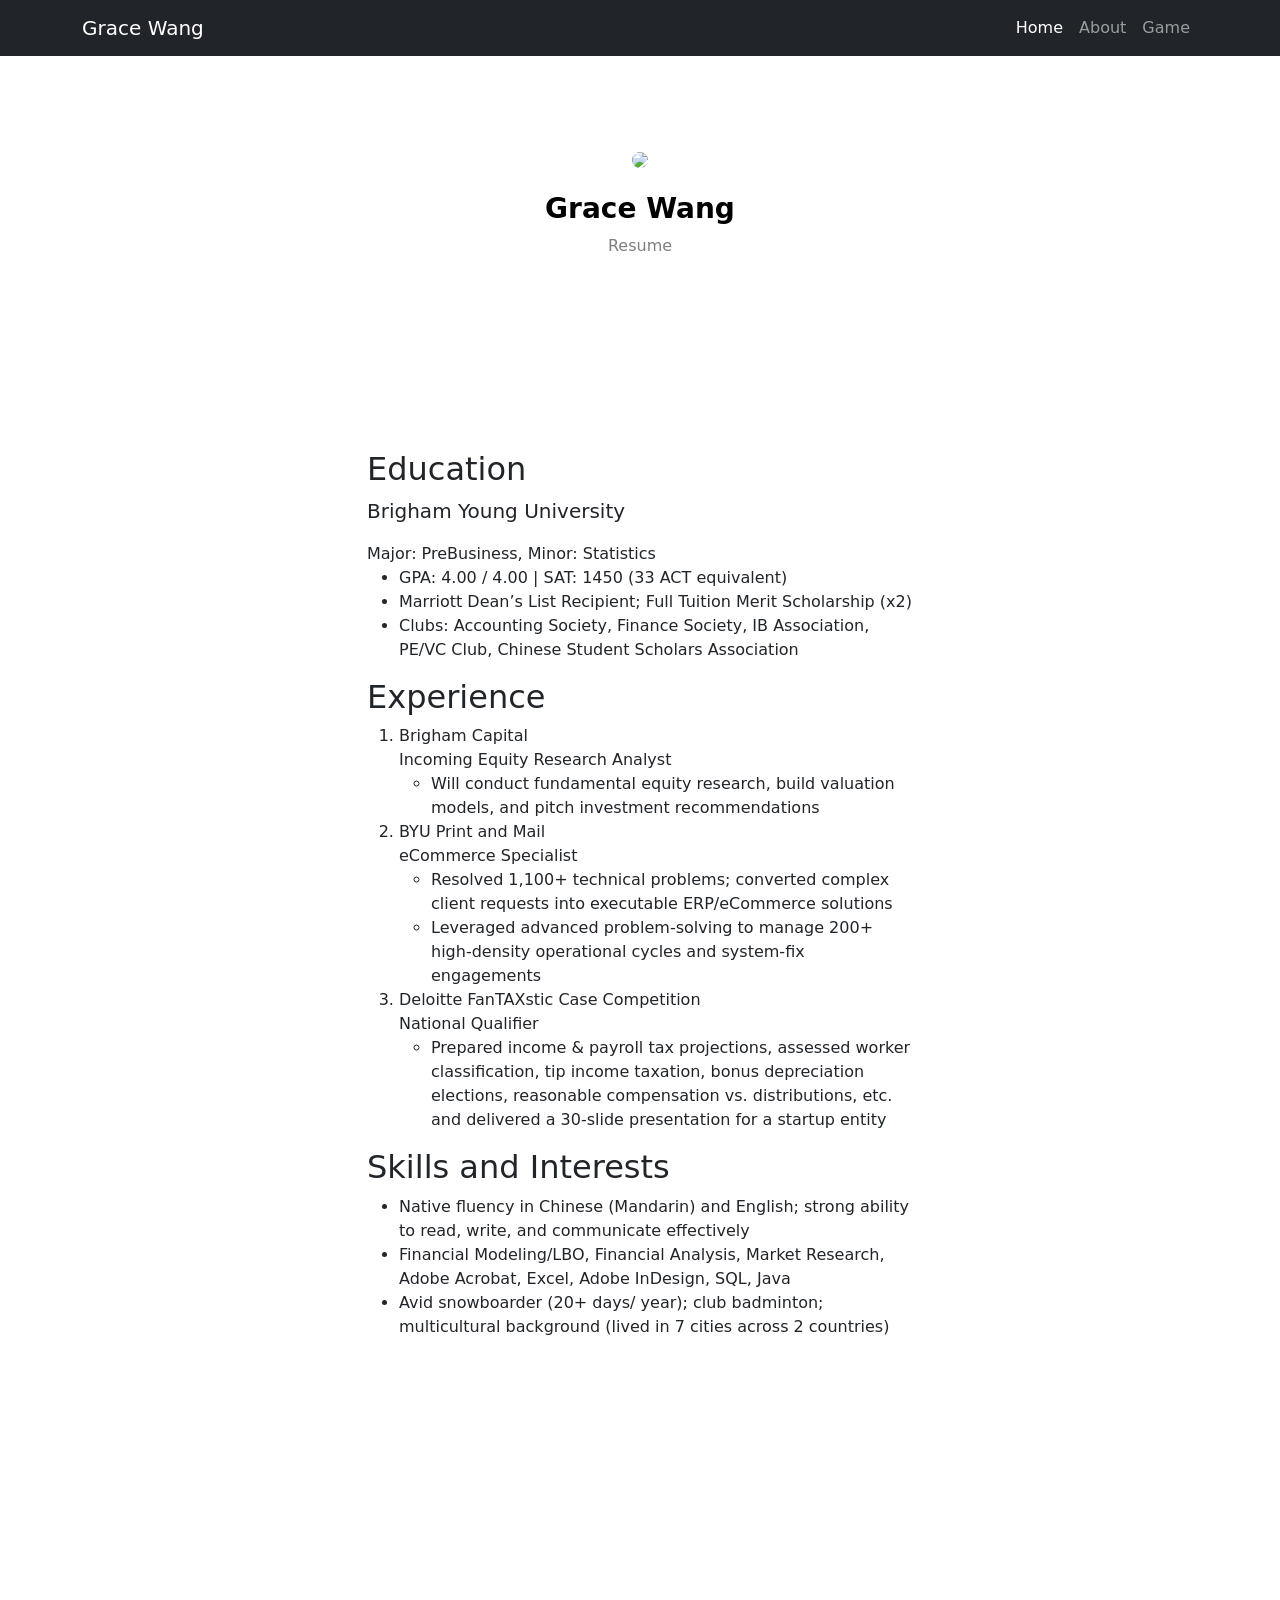
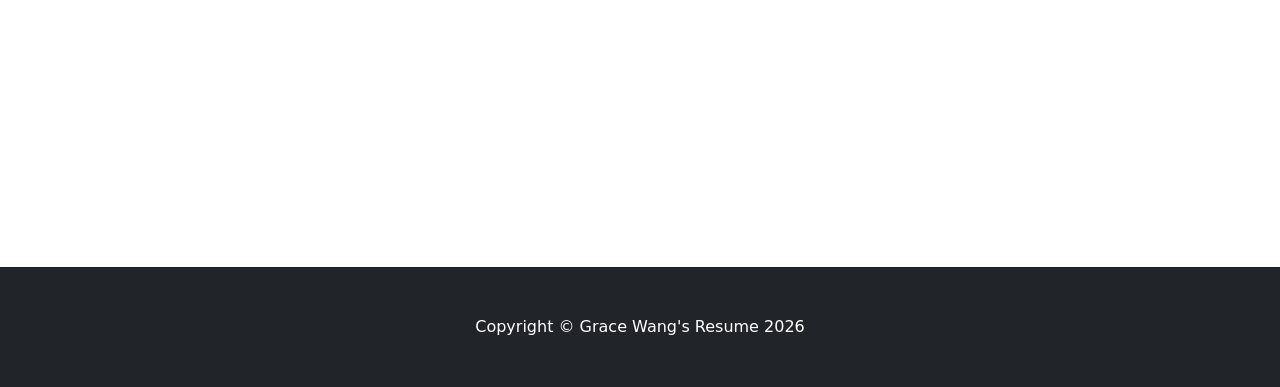
==== index.html @ fd04c764 "Add files via upload" ====
<!DOCTYPE html>
<html lang="en">
    <head>
        <meta charset="utf-8" />
        <meta name="viewport" content="width=device-width, initial-scale=1, shrink-to-fit=no" />
        <meta name="description" content="Grace Wang's Resume" />
        <meta name="author" content="Grace Wang" />
        <title>Grace Wang's Resume</title>
        <!-- Favicon-->
        <link rel="icon" type="image/x-icon" href="assets/favicon.ico" />
        <!-- Core theme CSS (includes Bootstrap)-->
        <link href="css/styles.css" rel="stylesheet" />
    </head>
    <body>
        <!-- Responsive navbar-->
        <nav class="navbar navbar-expand-lg navbar-dark bg-dark">
            <div class="container">
                <a class="navbar-brand" href="#!">Grace Wang</a>
                <button class="navbar-toggler" type="button" data-bs-toggle="collapse" data-bs-target="#navbarSupportedContent" aria-controls="navbarSupportedContent" aria-expanded="false" aria-label="Toggle navigation"><span class="navbar-toggler-icon"></span></button>
                <div class="collapse navbar-collapse" id="navbarSupportedContent">
                    <ul class="navbar-nav ms-auto mb-2 mb-lg-0">
                        <li class="nav-item"><a class="nav-link active" aria-current="page" href="#!">Home</a></li>
                        <li class="nav-item"><a class="nav-link" href="other html/about.html">About</a></li>
                        <li class="nav-item"><a class="nav-link" href="#!">Game</a></li>
                    </ul>
                </div>
            </div>
        </nav>
        <!-- Header - set the background image for the header in the line below-->
        <header class="py-5 bg-image-full" style="background-image: url(https://i.etsystatic.com/20418175/r/il/69f3cf/5953236171/il_600x600.5953236171_7r95.jpg)">
            <div class="text-center my-5">
                <img class="img-fluid rounded-circle mb-4" width = 300px src= "../startbootstrap-full-width-pics-gh-pages/assets/confident, use this.jpeg" />
                <h1 class="text-black fs-3 fw-bolder">Grace Wang</h1>
                <p class="text-black-50 mb-0">Resume</p>
            </div>
        </header>
        <!-- Content section-->
        <section class="py-5">
            <div class="container my-5">
                <div class="row justify-content-center">
                    <div class="col-lg-6">
                        <h2>Education</h2>
                        <p class="lead">Brigham Young University</p>
                        <p class="mb-0">
                            Major: PreBusiness, Minor: Statistics <br>
                            <ul>
                                <li>
                                    GPA: 4.00 / 4.00 | SAT: 1450 (33 ACT equivalent)
                                </li>
                                <li>
                                    Marriott Dean’s List Recipient; Full Tuition Merit Scholarship (x2)
                                </li>
                                <li>
                                    Clubs: Accounting Society, Finance Society, IB Association, PE/VC Club, Chinese Student Scholars Association
                                </li>
                            </ul>
                        </p>
                        <h2>Experience</h2>
                        <ol>
                            <li>
                            Brigham Capital
                           </li>
                                Incoming Equity Research Analyst
                                <ul>
                                    <li>
                                        Will conduct fundamental equity research, build valuation models, and pitch investment recommendations
                                    </li>
                                </ul>
                           <li>
                            BYU Print and Mail
                           </li>
                                eCommerce Specialist
                                <ul>
                                    <li>
                                        Resolved 1,100+ technical problems; converted complex client requests into executable ERP/eCommerce solutions
                                    </li>
                                    <li>
                                        Leveraged advanced problem-solving to manage 200+ high-density operational cycles and system-fix engagements
                                    </li>
                                </ul>
                            <li>
                                Deloitte FanTAXstic Case Competition 
                            </li>
                                National Qualifier
                                <ul>
                                    <li>
                                        Prepared income & payroll tax projections, assessed worker classification, tip income taxation, bonus depreciation elections, reasonable compensation vs. distributions, etc. and delivered a 30-slide presentation for a startup entity
                                    </li>
                                </ul>
                        </ol>
                        <h2>Skills and Interests</h2>
                        <ul>
                            <li>
                                Native fluency in Chinese (Mandarin) and English; strong ability to read, write, and communicate effectively 
                            </li>
                            <li>
                                Financial Modeling/LBO, Financial Analysis, Market Research, Adobe Acrobat, Excel, Adobe InDesign, SQL, Java
                            </li>
                            <li>
                                Avid snowboarder (20+ days/ year); club badminton; multicultural background (lived in 7 cities across 2 countries)
                            </li>
                        </ul>
                        
                        
                    </div>
                </div>
            </div>
        </section>
        <!-- Image element - set the background image for the header in the line below-->
        <div class="py-5 bg-image-full" style="background-image: url('https://source.unsplash.com/4ulffa6qoKA/1200x800')">
            <!-- Put anything you want here! The spacer below with inline CSS is just for demo purposes!-->
            <div style="height: 20rem"></div>
        </div>
        <!-- Footer-->
        <footer class="py-5 bg-dark">
            <div class="container"><p class="m-0 text-center text-white">Copyright &copy; Grace Wang's Resume 2026</p></div>
        </footer>
        <!-- Bootstrap core JS-->
        <script src="https://cdn.jsdelivr.net/npm/bootstrap@5.2.3/dist/js/bootstrap.bundle.min.js"></script>
        <!-- Core theme JS-->
        <script src="js/scripts.js"></script>
    </body>
</html>
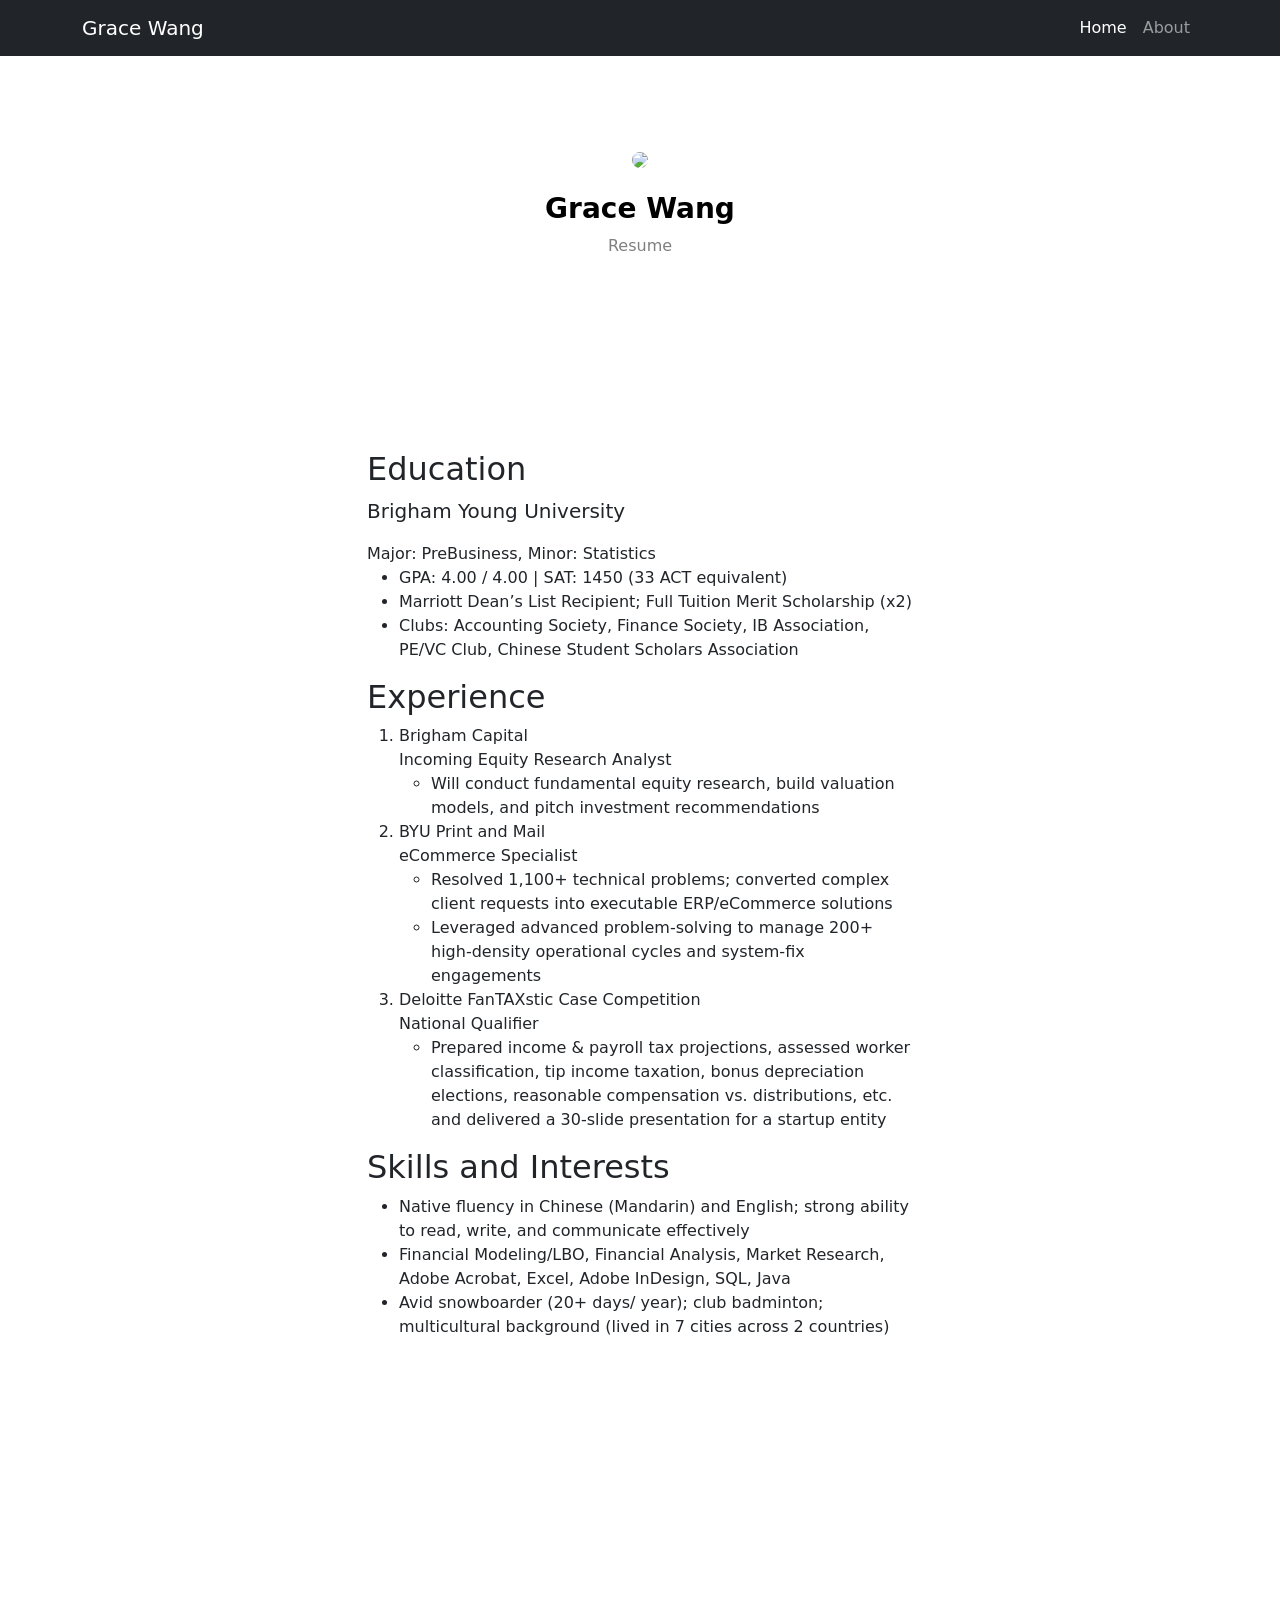
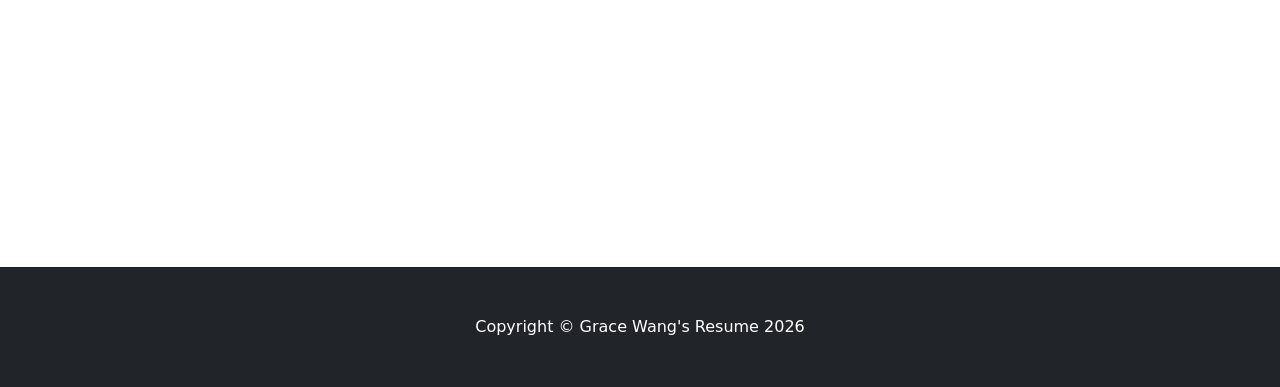
==== commit 9f0c1408: "Add files via upload" ====
--- a/index.html
+++ b/index.html
@@ -21,7 +21,7 @@
                     <ul class="navbar-nav ms-auto mb-2 mb-lg-0">
                         <li class="nav-item"><a class="nav-link active" aria-current="page" href="#!">Home</a></li>
                         <li class="nav-item"><a class="nav-link" href="other html/about.html">About</a></li>
-                        <li class="nav-item"><a class="nav-link" href="#!">Game</a></li>
+                        <!-- <li class="nav-item"><a class="nav-link" href="#!">Game</a></li> -->
                     </ul>
                 </div>
             </div>
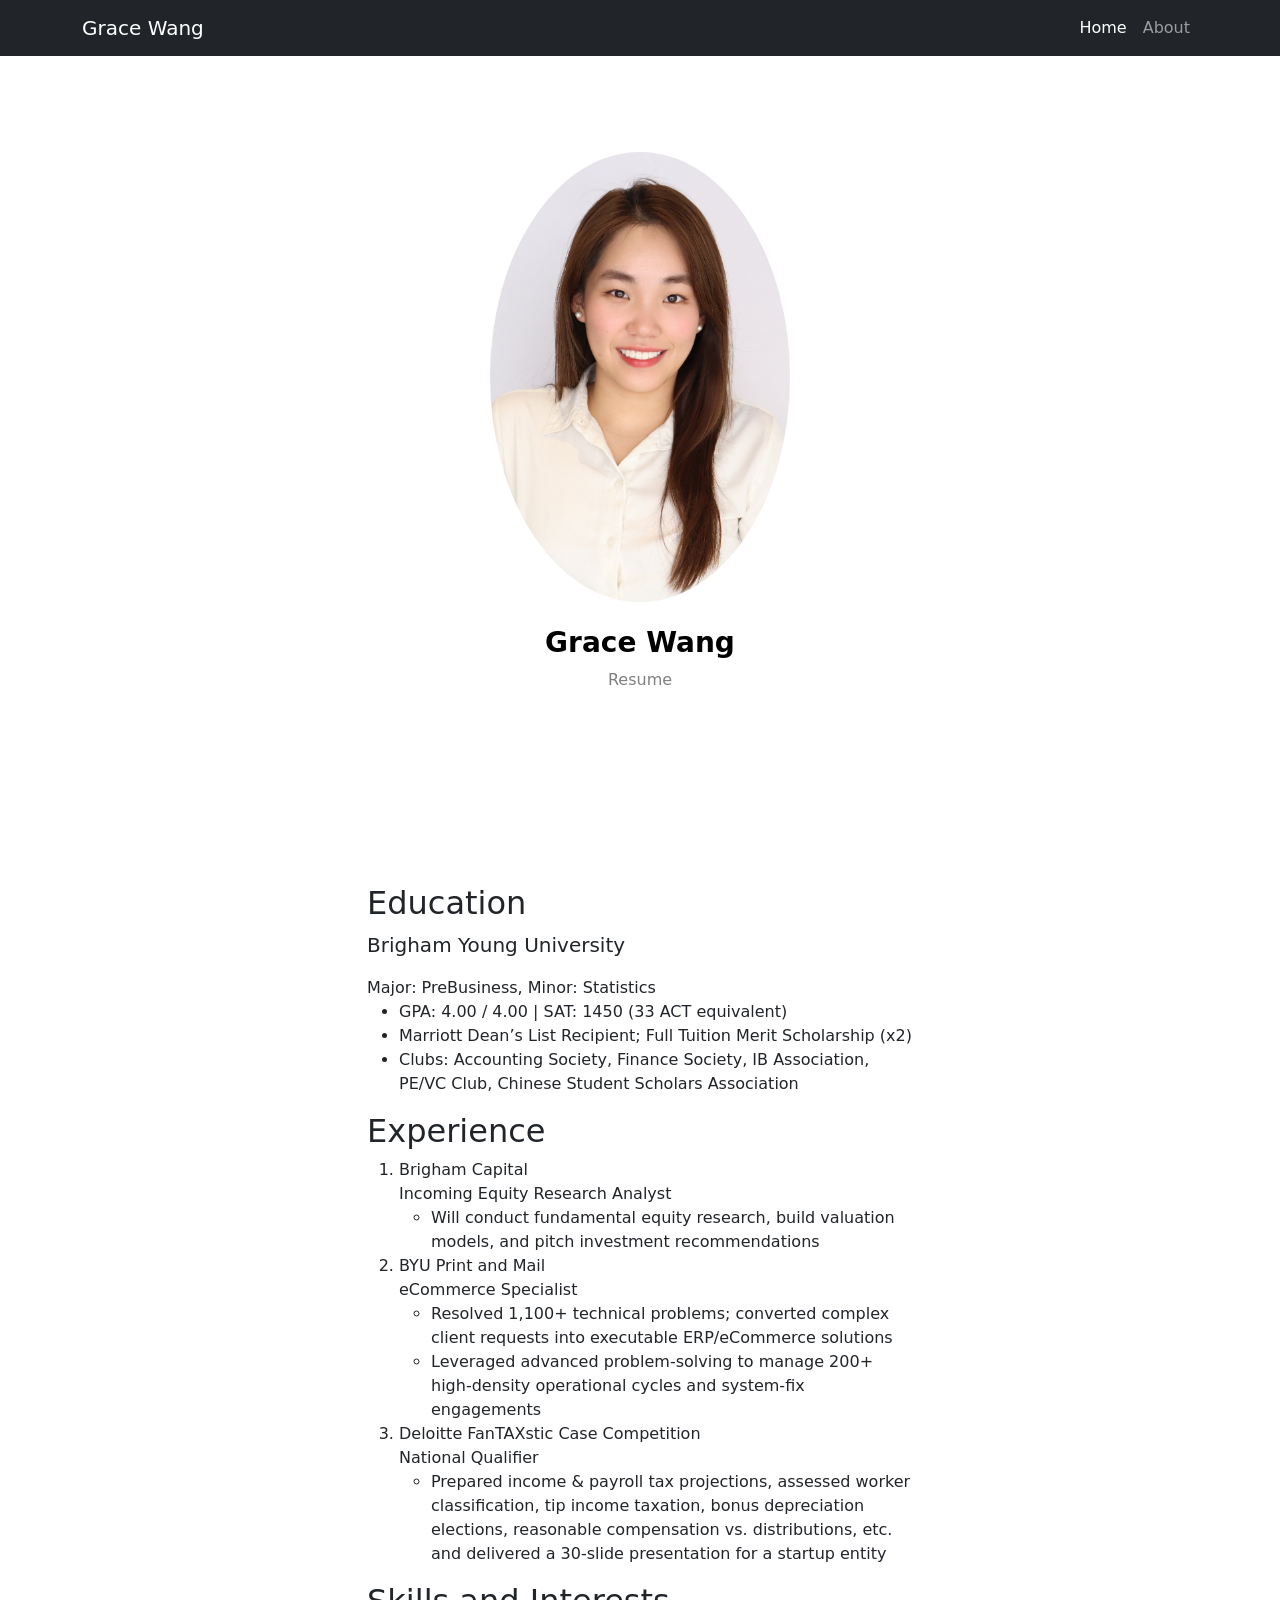
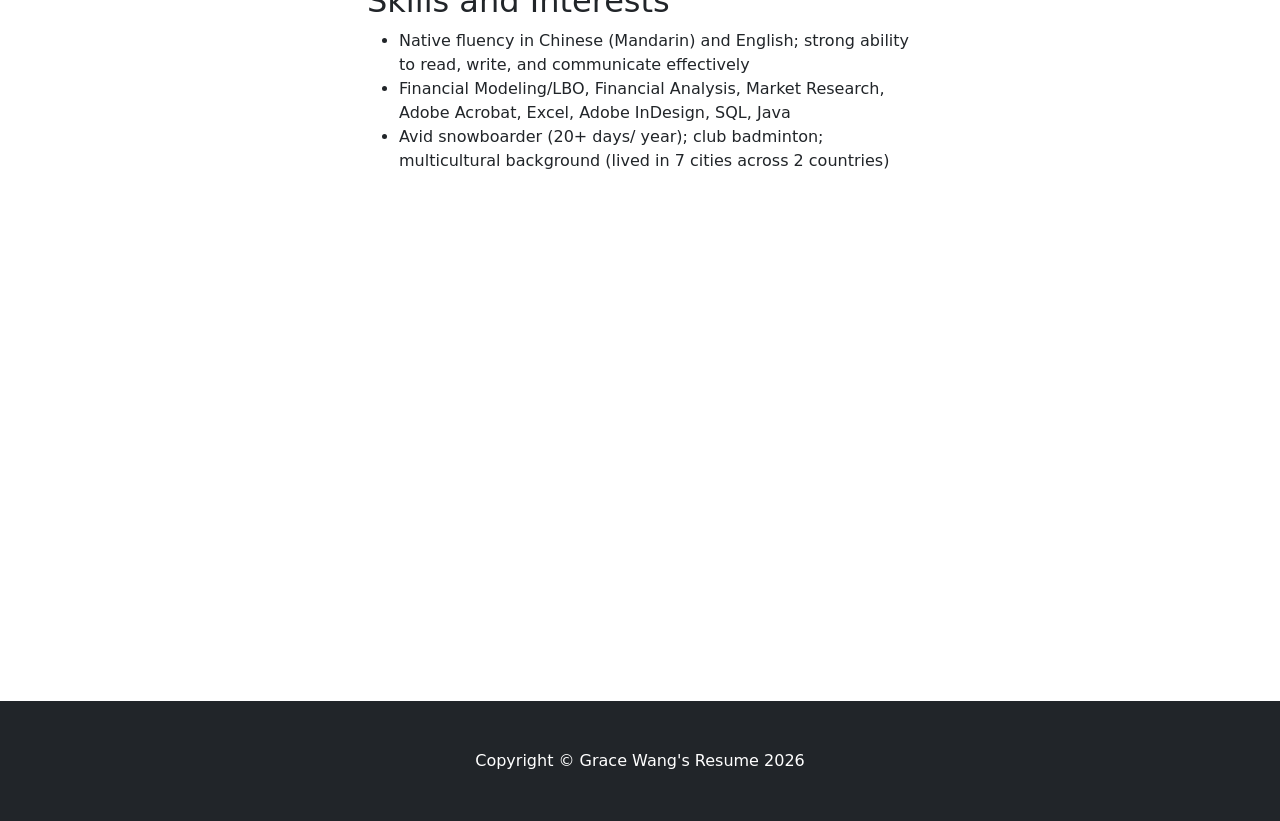
==== commit 0f559bac: "Update index.html change route of image" ====
--- a/index.html
+++ b/index.html
@@ -29,7 +29,7 @@
         <!-- Header - set the background image for the header in the line below-->
         <header class="py-5 bg-image-full" style="background-image: url(https://i.etsystatic.com/20418175/r/il/69f3cf/5953236171/il_600x600.5953236171_7r95.jpg)">
             <div class="text-center my-5">
-                <img class="img-fluid rounded-circle mb-4" width = 300px src= "../startbootstrap-full-width-pics-gh-pages/assets/confident, use this.jpeg" />
+                <img class="img-fluid rounded-circle mb-4" width = 300px src= "assets/confident, use this.jpeg" />
                 <h1 class="text-black fs-3 fw-bolder">Grace Wang</h1>
                 <p class="text-black-50 mb-0">Resume</p>
             </div>
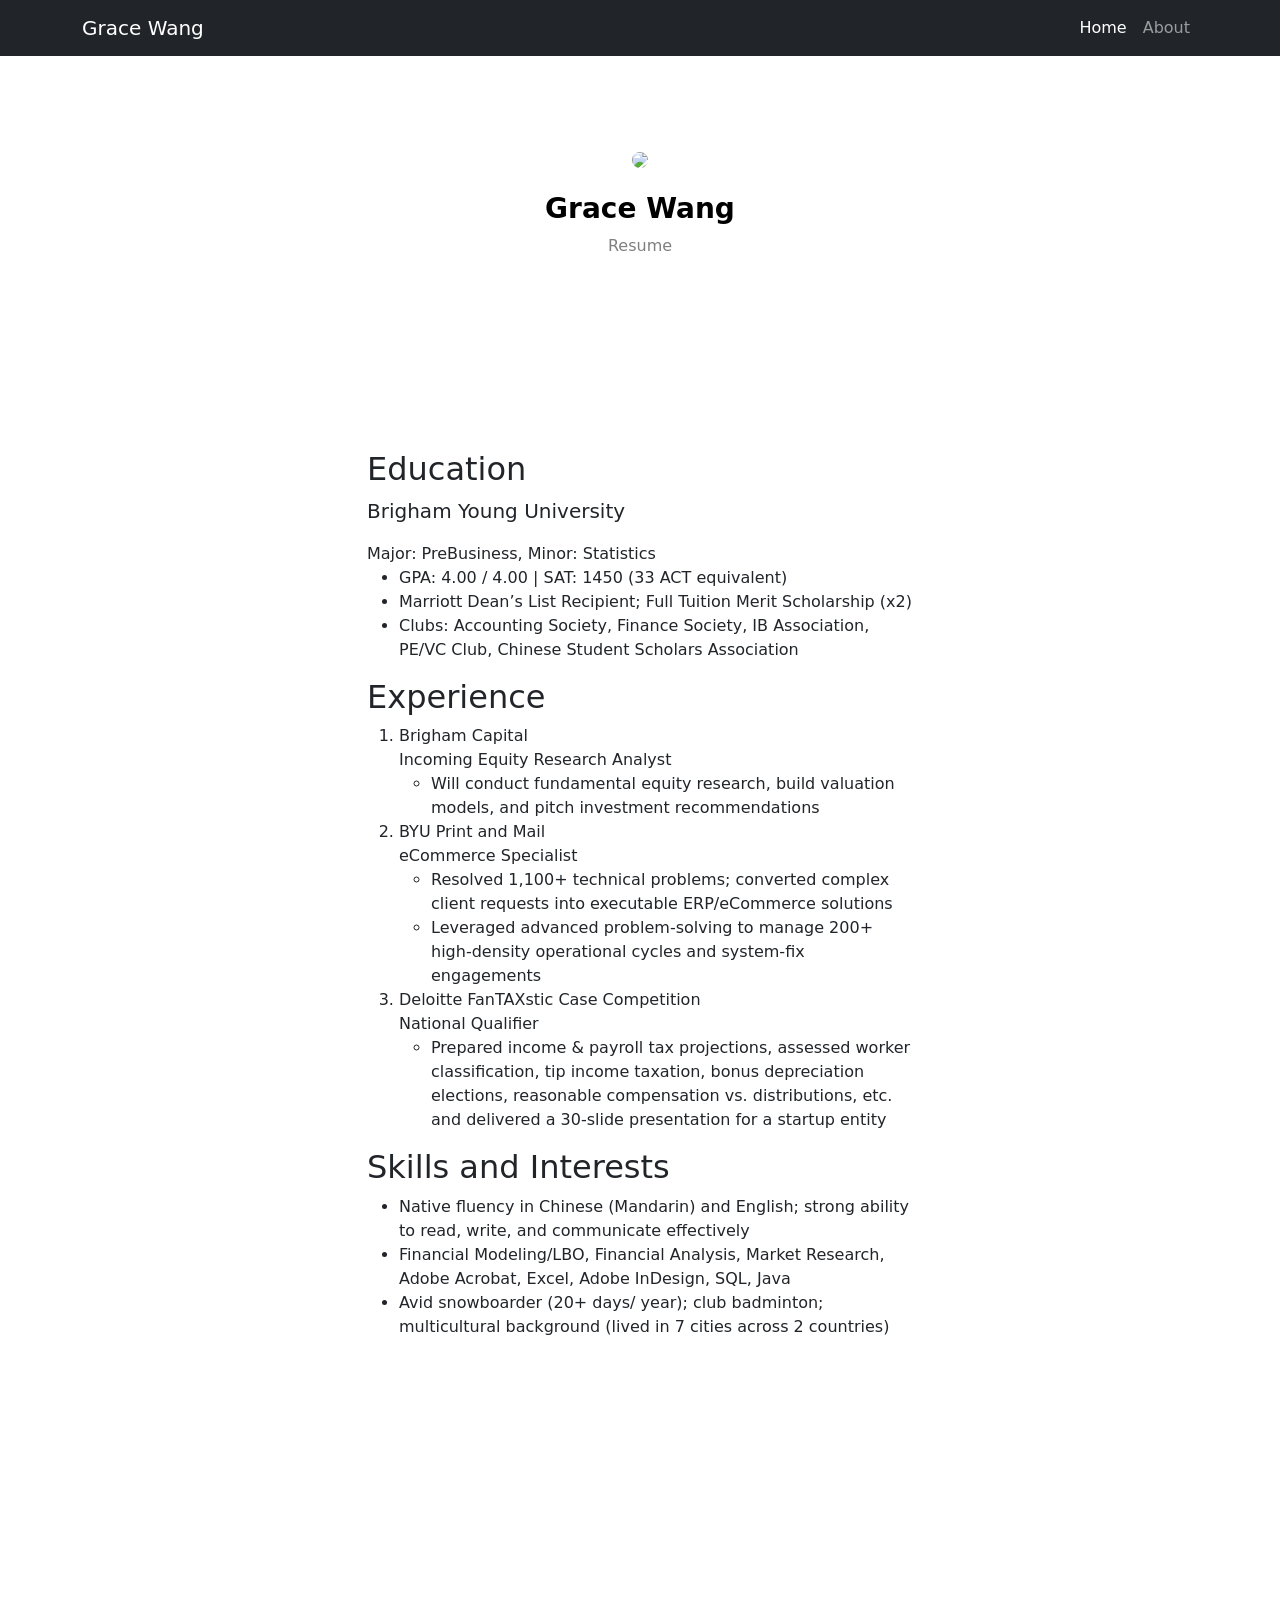
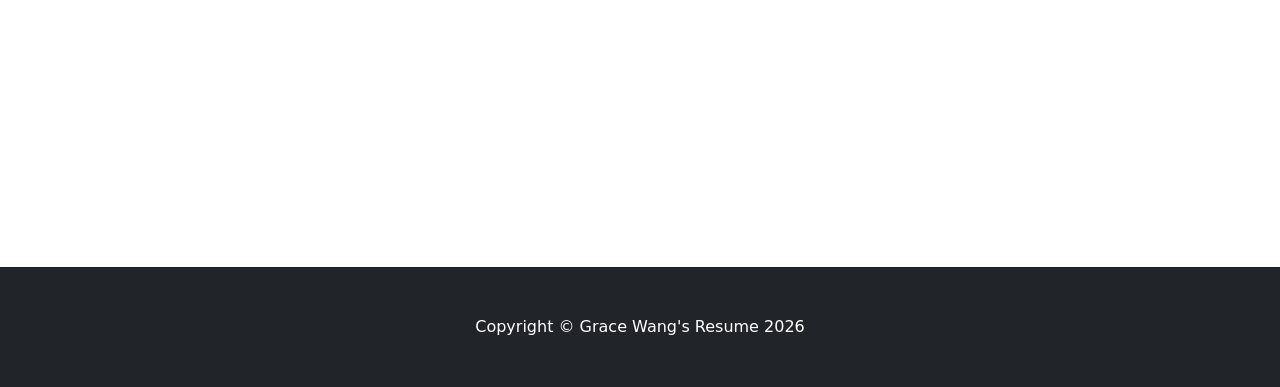
==== commit 36c7ada3: "Update index.html pfp name change" ====
--- a/index.html
+++ b/index.html
@@ -29,7 +29,7 @@
         <!-- Header - set the background image for the header in the line below-->
         <header class="py-5 bg-image-full" style="background-image: url(https://i.etsystatic.com/20418175/r/il/69f3cf/5953236171/il_600x600.5953236171_7r95.jpg)">
             <div class="text-center my-5">
-                <img class="img-fluid rounded-circle mb-4" width = 300px src= "assets/confident, use this.jpeg" />
+                <img class="img-fluid rounded-circle mb-4" width = 300px src= "assets/pfp.jpeg" />
                 <h1 class="text-black fs-3 fw-bolder">Grace Wang</h1>
                 <p class="text-black-50 mb-0">Resume</p>
             </div>
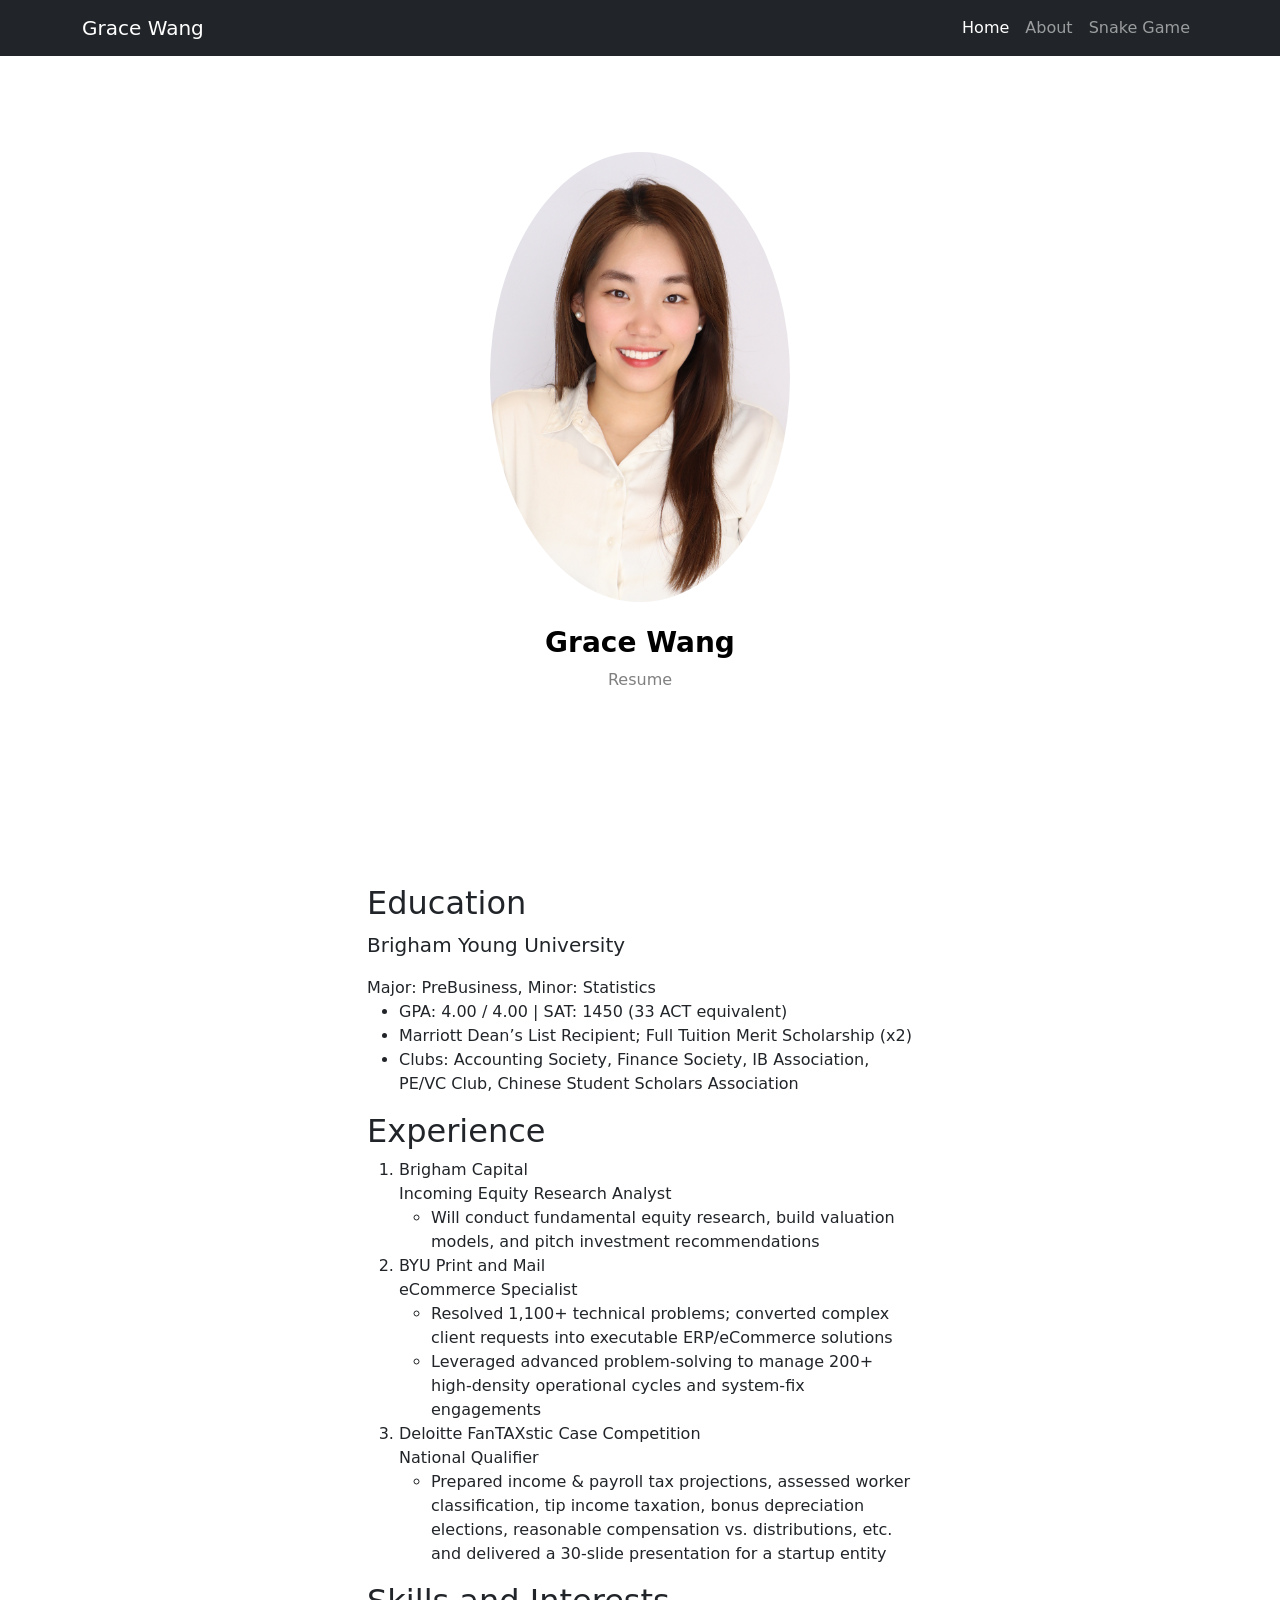
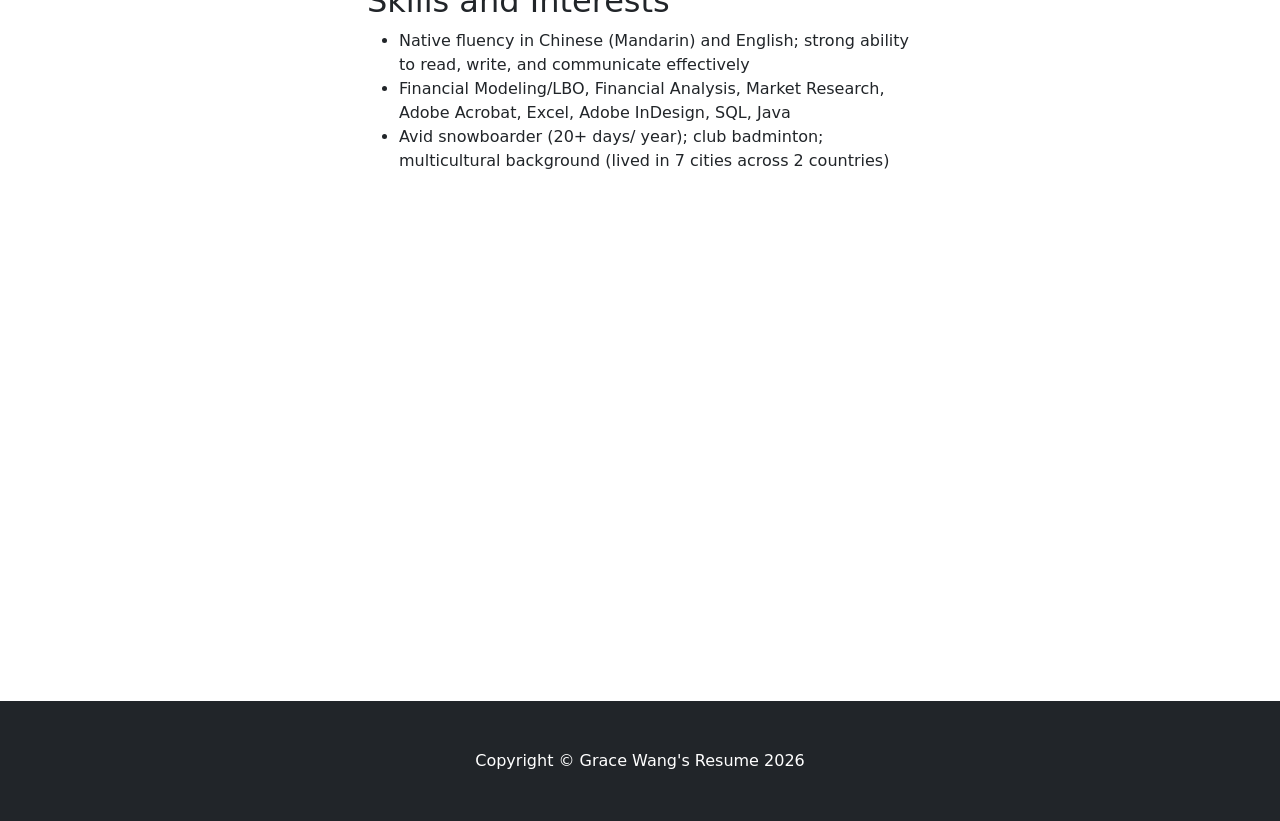
==== commit 03945619: "Update index.html add snake game" ====
--- a/index.html
+++ b/index.html
@@ -19,9 +19,10 @@
                 <button class="navbar-toggler" type="button" data-bs-toggle="collapse" data-bs-target="#navbarSupportedContent" aria-controls="navbarSupportedContent" aria-expanded="false" aria-label="Toggle navigation"><span class="navbar-toggler-icon"></span></button>
                 <div class="collapse navbar-collapse" id="navbarSupportedContent">
                     <ul class="navbar-nav ms-auto mb-2 mb-lg-0">
+                        <!-- go to other sites, the from scratch page and web app -->
                         <li class="nav-item"><a class="nav-link active" aria-current="page" href="#!">Home</a></li>
                         <li class="nav-item"><a class="nav-link" href="other html/about.html">About</a></li>
-                        <!-- <li class="nav-item"><a class="nav-link" href="#!">Game</a></li> -->
+                        <li class="nav-item"><a class="nav-link" href="other html/snake.html">Snake Game</a></li>
                     </ul>
                 </div>
             </div>
